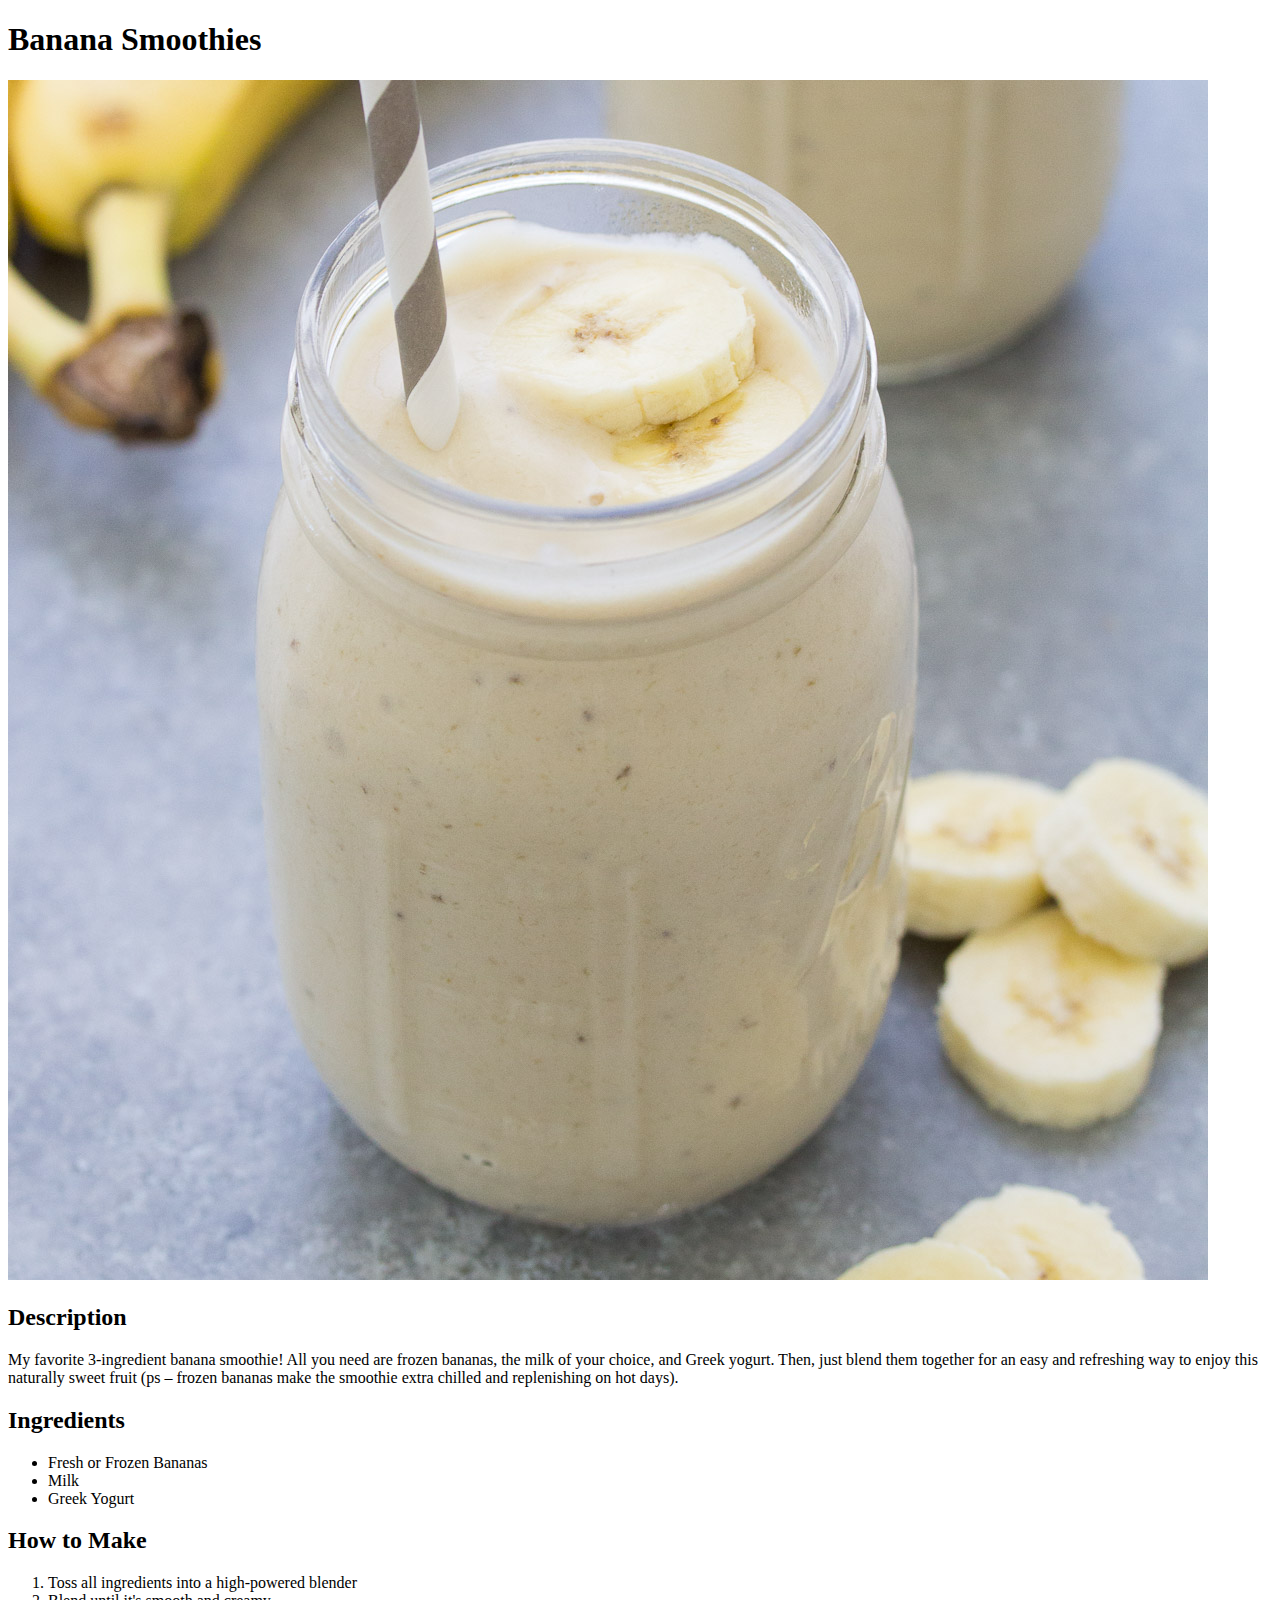
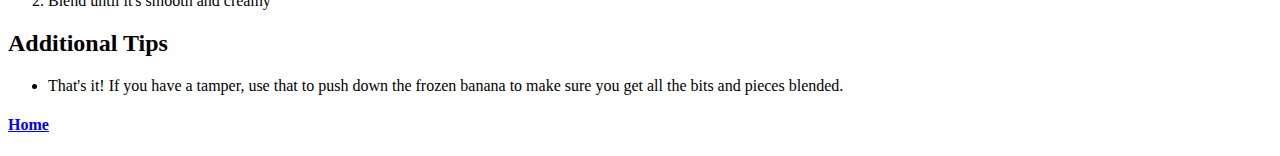
==== recipes/banana-smoothie.html @ 4d8f40f4 "added initial content and pages" ====
<!DOCTYPE html>

<html lang="en">

    <head>
        <meta charset="UTF-8">
        <meta name="viewport" content="width=device-width, initial-scale=1.0">
        <title>3 Ingredient Banana Smoothies</title>
    </head>
    <body>
        <h1>Banana Smoothies</h1>
        <img src="../images/banana-smoothie.jpg">
        
        <h2>Description</h2>
        <p>My favorite 3-ingredient banana smoothie! All you need are frozen bananas, the milk of your choice, and Greek yogurt. 
            Then, just blend them together for an easy and refreshing way to enjoy this naturally sweet fruit
            (ps – frozen bananas make the smoothie extra chilled and replenishing on hot days).</p>
        
        <h2>Ingredients</h2>
        <ul>
            <li>Fresh or Frozen Bananas</li>
            <li>Milk</li>
            <li>Greek Yogurt</li>
        </ul>

        <h2>How to Make</h2>
        <ol>
            <li>Toss all ingredients into a high-powered blender</li>
            <li>Blend until it's smooth and creamy</li>
        </ol>

        <h2>Additional Tips</h2>
        <ul>
            <li>That's it! If you have a tamper, use that to push down the frozen banana to make sure you get all the bits and pieces blended.</li>
        </ul>
        
        <h4><a href="../index.html">Home</a></h4>
    </body>

</html>
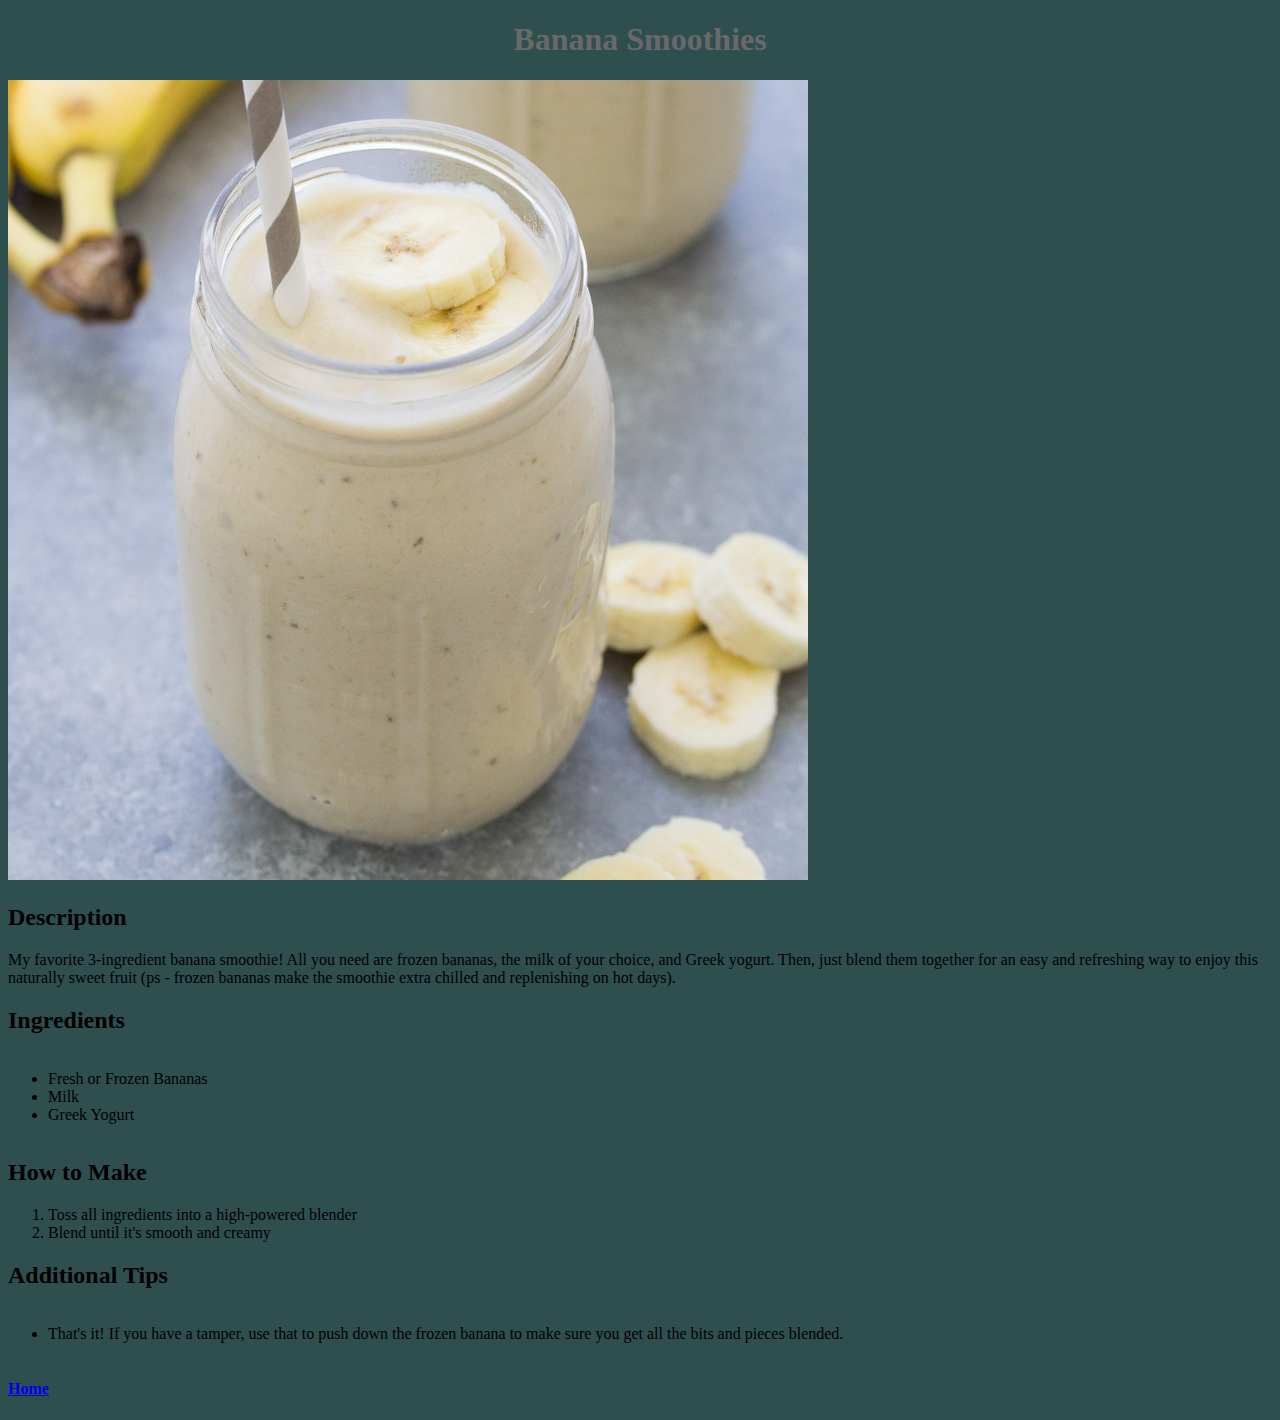
==== commit 34c4aa3f: "added inital/basic css (practice)" ====
--- a/recipes/banana-smoothie.html
+++ b/recipes/banana-smoothie.html
@@ -6,6 +6,14 @@
         <meta charset="UTF-8">
         <meta name="viewport" content="width=device-width, initial-scale=1.0">
         <title>3 Ingredient Banana Smoothies</title>
+        <link rel="stylesheet" href="../style.css">
+
+        <style>
+            img {
+                height:800px;
+                width: auto;
+            }
+        </style>
     </head>
     <body>
         <h1>Banana Smoothies</h1>
@@ -14,7 +22,7 @@
         <h2>Description</h2>
         <p>My favorite 3-ingredient banana smoothie! All you need are frozen bananas, the milk of your choice, and Greek yogurt. 
             Then, just blend them together for an easy and refreshing way to enjoy this naturally sweet fruit
-            (ps – frozen bananas make the smoothie extra chilled and replenishing on hot days).</p>
+            (ps - frozen bananas make the smoothie extra chilled and replenishing on hot days).</p>
         
         <h2>Ingredients</h2>
         <ul>
--- a/style.css
+++ b/style.css
@@ -0,0 +1,18 @@
+* {
+    font-family: Georgia, 'Times New Roman', Times, serif;
+    background-color: darkslategrey;
+}
+
+h1 {
+    text-align: center;
+    font-size: 32px;
+    color:dimgrey;
+}
+
+.list-container {
+    text-align: center;
+}
+
+ul {
+    display: inline-block;
+}